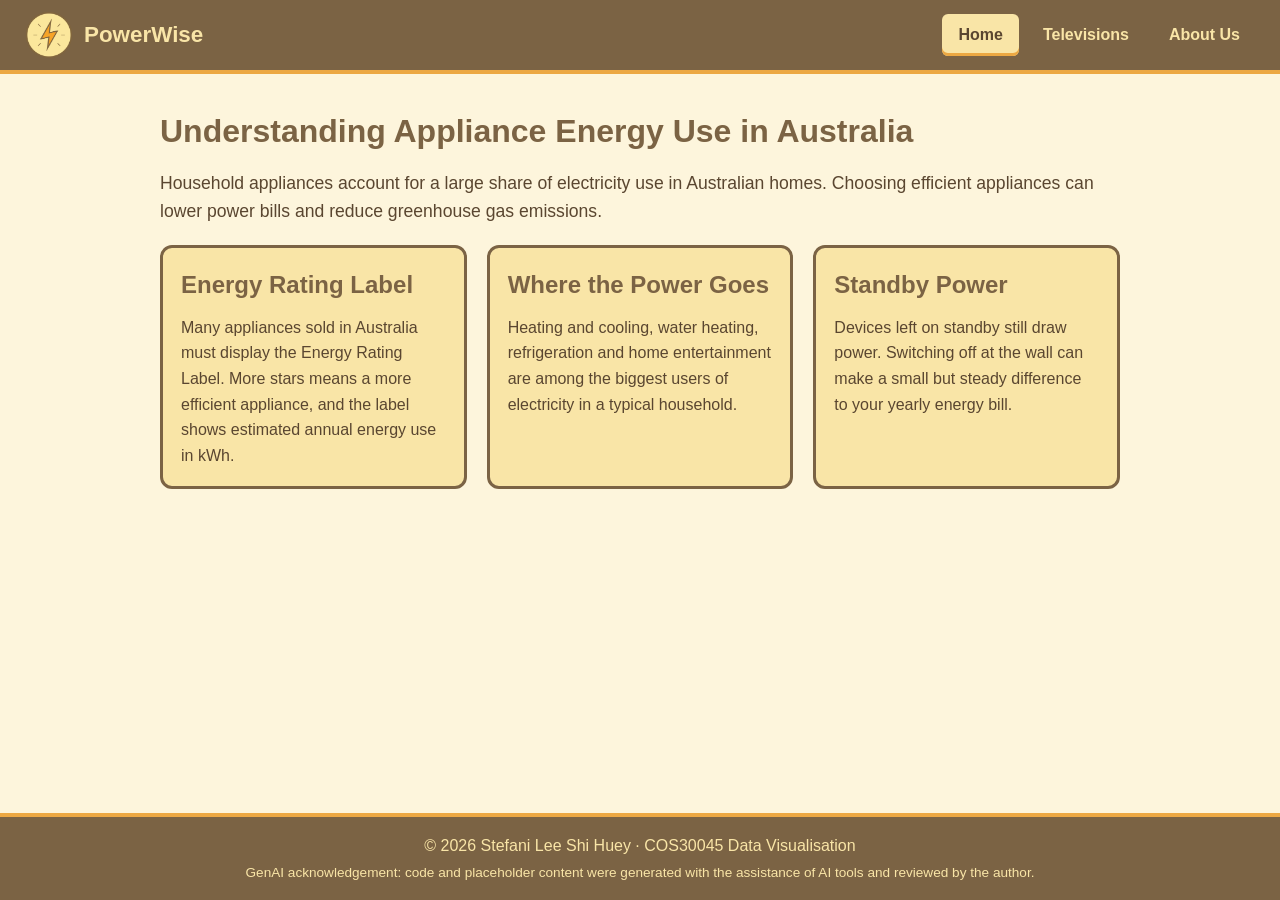
==== index.html @ 37250b26 "copy t01 to t04-2 copy the files from your old t01 project into this new T04-2 folder" ====
<!DOCTYPE html>
<html lang="en">
<head>
    <meta charset="UTF-8">
    <meta name="viewport" content="width=device-width, initial-scale=1.0">
    <title>PowerWise | Home</title>
    <link rel="icon" href="images/PowerIcon.png">
    <link rel="stylesheet" href="css/styles.css">
</head>
<body data-page="home">

    <!-- Navigation menu is added here by js/script.js -->
    <header id="site-header"></header>

    <main>
        <h1>Understanding Appliance Energy Use in Australia</h1>
        <p class="intro">
            Household appliances account for a large share of electricity use in Australian homes.
            Choosing efficient appliances can lower power bills and reduce greenhouse gas emissions.
        </p>

        <div class="cards">
            <article class="card">
                <h2>Energy Rating Label</h2>
                <p>
                    Many appliances sold in Australia must display the Energy Rating Label. More stars
                    means a more efficient appliance, and the label shows estimated annual energy use in kWh.
                </p>
            </article>
            <article class="card">
                <h2>Where the Power Goes</h2>
                <p>
                    Heating and cooling, water heating, refrigeration and home entertainment are
                    among the biggest users of electricity in a typical household.
                </p>
            </article>
            <article class="card">
                <h2>Standby Power</h2>
                <p>
                    Devices left on standby still draw power. Switching off at the wall can make a
                    small but steady difference to your yearly energy bill.
                </p>
            </article>
        </div>
    </main>

    <!-- Footer is added here by js/script.js -->
    <footer id="site-footer"></footer>

    <script src="js/script.js"></script>
</body>
</html>
---- css/styles.css ----
/* Colours taken from the PowerIcon logo */
:root {
    --cream: #f9e5a7;       /* logo background */
    --cream-light: #fdf5dc;
    --orange: #eca843;      /* lightning bolt */
    --orange-dark: #d18e2a;
    --brown: #7b6344;       /* outline */
    --brown-dark: #5a4630;
    --white: #ffffff;
}

* {
    box-sizing: border-box;
    margin: 0;
    padding: 0;
}

body {
    font-family: "Segoe UI", Arial, sans-serif;
    background-color: var(--cream-light);
    color: var(--brown-dark);
    line-height: 1.6;
    display: flex;
    flex-direction: column;
    min-height: 100vh;
}

/* ---------- Navigation ---------- */
.navbar {
    display: flex;
    align-items: center;
    justify-content: space-between;
    flex-wrap: wrap;
    gap: 10px;
    background-color: var(--brown);
    padding: 10px 24px;
    border-bottom: 4px solid var(--orange);
}

.logo {
    display: flex;
    align-items: center;
    gap: 10px;
    color: var(--cream);
    font-size: 1.4rem;
    font-weight: bold;
    text-decoration: none;
}

.logo img {
    width: 50px;
    height: 50px;
    transition: transform 0.3s;
}

.logo:hover img {
    transform: rotate(15deg) scale(1.1);
}

.nav-links {
    display: flex;
    gap: 8px;
    list-style: none;
}

.nav-links a {
    display: block;
    padding: 8px 16px;
    color: var(--cream);
    text-decoration: none;
    font-weight: 600;
    border-radius: 6px;
    transition: background-color 0.2s, color 0.2s;
}

/* Mouse-over feedback */
.nav-links a:hover {
    background-color: var(--orange);
    color: var(--brown-dark);
}

/* Current page feedback */
.nav-links a.active {
    background-color: var(--cream);
    color: var(--brown-dark);
    box-shadow: inset 0 -3px 0 var(--orange);
}

/* ---------- Pages ---------- */
main {
    flex: 1;
    width: 100%;
    max-width: 1000px;
    margin: 0 auto;
    padding: 32px 20px;
}

h1 {
    color: var(--brown);
    margin-bottom: 12px;
}

h2 {
    color: var(--brown);
    margin: 20px 0 10px;
}

.intro {
    font-size: 1.1rem;
    margin-bottom: 20px;
}

.cards {
    display: grid;
    grid-template-columns: repeat(auto-fit, minmax(250px, 1fr));
    gap: 20px;
}

.card {
    background-color: var(--cream);
    border: 3px solid var(--brown);
    border-radius: 12px;
    padding: 18px;
}

.card h2 {
    margin-top: 0;
}

/* ---------- Charts ---------- */
.chart {
    background-color: var(--white);
    border: 3px solid var(--brown);
    border-radius: 12px;
    padding: 18px;
    margin-bottom: 24px;
}

.chart h2 {
    margin-top: 0;
}

.chart img {
    width: 100%;        /* shrink wide KNIME charts to fit, including on phones */
    height: auto;
    display: block;
}

figcaption {
    font-style: italic;
    margin-top: 10px;
    padding-top: 10px;
    border-top: 2px solid var(--cream);
}

/* ---------- Chart view tabs ---------- */
.chart-tabs {
    display: flex;
    gap: 6px;
    border-bottom: 3px solid var(--brown);
    margin-bottom: 12px;
}

.tab {
    padding: 6px 14px;
    font: inherit;
    font-weight: 600;
    color: var(--brown-dark);
    background-color: var(--cream-light);
    border: 2px solid var(--brown);
    border-bottom: none;
    border-radius: 8px 8px 0 0;
    cursor: pointer;
    transition: background-color 0.2s;
}

/* Mouse-over feedback */
.tab:hover {
    background-color: var(--orange);
}

/* Currently selected view */
.tab.active {
    background-color: var(--brown);
    color: var(--cream);
}

/* Only the active view is shown
   (".chart .chart-view" is more specific than ".chart img", so it wins) */
.chart .chart-view {
    display: none;
}

.chart .chart-view.active {
    display: block;
}

/* ---------- Tooltips ---------- */
/* Any element with a data-tooltip="..." attribute shows that text on hover */
[data-tooltip] {
    position: relative;             /* tooltip is positioned relative to this element */
}

/* The tooltip box, built from the attribute text */
[data-tooltip]::after {
    content: attr(data-tooltip);
    position: absolute;
    top: calc(100% + 10px);         /* just below the element */
    left: 50%;
    transform: translateX(-50%);    /* centre it horizontally */
    padding: 6px 10px;
    background-color: var(--brown-dark);
    color: var(--cream);
    font-size: 0.85rem;
    font-weight: normal;
    white-space: nowrap;
    border-radius: 6px;
    box-shadow: 0 2px 6px rgba(0, 0, 0, 0.25);
    z-index: 10;
    pointer-events: none;           /* the mouse passes through it */
    opacity: 0;
    visibility: hidden;
    transition: opacity 0.2s;
}

/* The small arrow pointing up at the element */
[data-tooltip]::before {
    content: "";
    position: absolute;
    top: calc(100% + 4px);
    left: 50%;
    transform: translateX(-50%);
    border: 6px solid transparent;
    border-top: none;
    border-bottom-color: var(--brown-dark);
    z-index: 10;
    opacity: 0;
    visibility: hidden;
    transition: opacity 0.2s;
}

/* Show on mouse over (and keyboard focus) */
[data-tooltip]:hover::after,
[data-tooltip]:hover::before,
[data-tooltip]:focus-visible::after,
[data-tooltip]:focus-visible::before {
    opacity: 1;
    visibility: visible;
}

/* Keep edge tooltips inside the screen */
.logo[data-tooltip]::after {
    left: 0;
    transform: none;
}

.logo[data-tooltip]::before {
    left: 25px;                     /* point at the centre of the 50px logo */
}

.nav-links li:last-child a[data-tooltip]::after {
    left: auto;
    right: 0;
    transform: none;
}

/* ---------- Footer ---------- */
footer {
    background-color: var(--brown);
    color: var(--cream);
    text-align: center;
    padding: 16px;
    border-top: 4px solid var(--orange);
}

footer .genai {
    font-size: 0.85rem;
    margin-top: 4px;
}
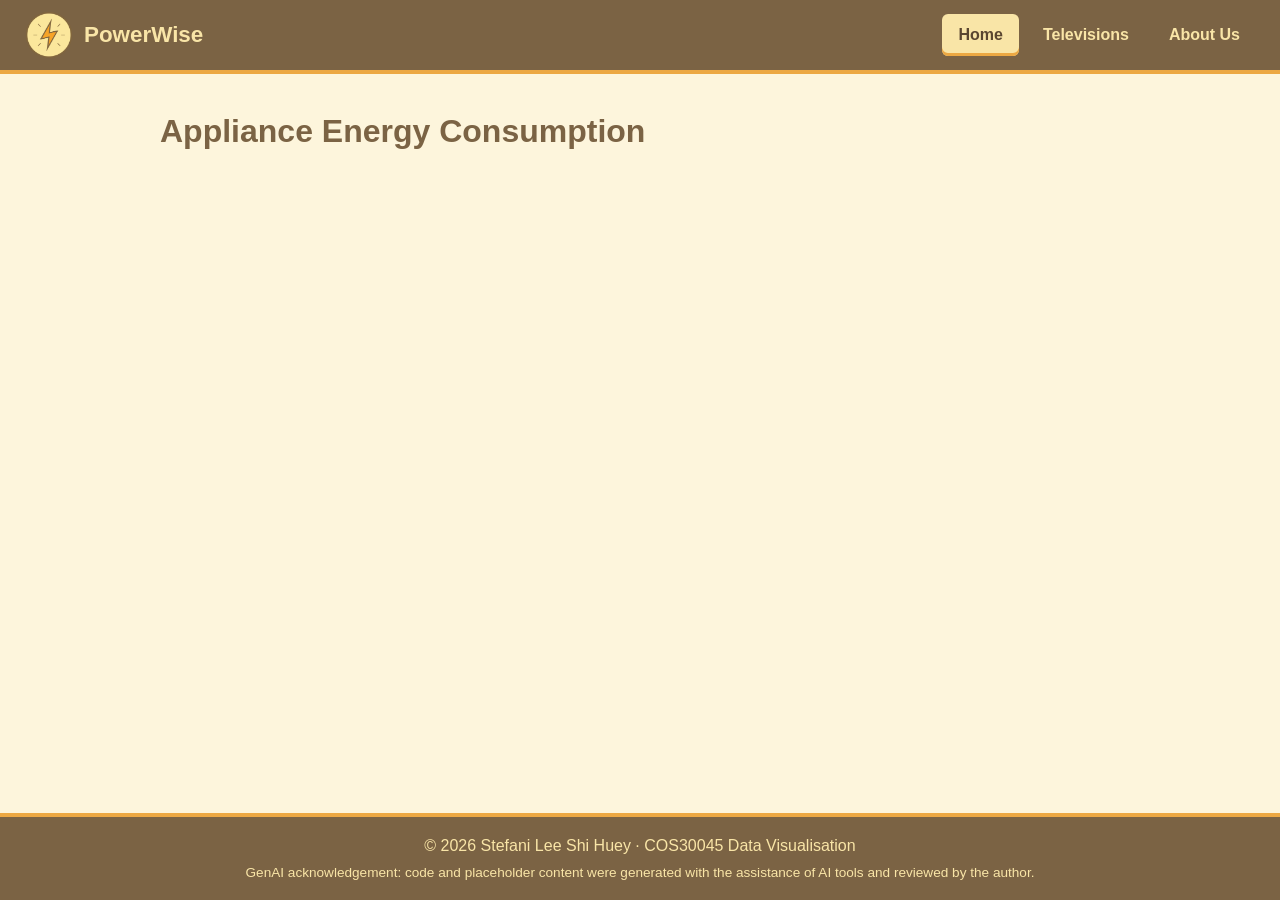
==== commit 720046b7: "feat: reset body; add h1/div/svg; link D3 and energy-d3.js; D3 — style h1, append paragraph, add SVG" ====
--- a/index.html
+++ b/index.html
@@ -12,41 +12,20 @@
     <!-- Navigation menu is added here by js/script.js -->
     <header id="site-header"></header>
 
+    <!-- Exactly one h1, one div and one svg for D3 to work with -->
     <main>
-        <h1>Understanding Appliance Energy Use in Australia</h1>
-        <p class="intro">
-            Household appliances account for a large share of electricity use in Australian homes.
-            Choosing efficient appliances can lower power bills and reduce greenhouse gas emissions.
-        </p>
-
-        <div class="cards">
-            <article class="card">
-                <h2>Energy Rating Label</h2>
-                <p>
-                    Many appliances sold in Australia must display the Energy Rating Label. More stars
-                    means a more efficient appliance, and the label shows estimated annual energy use in kWh.
-                </p>
-            </article>
-            <article class="card">
-                <h2>Where the Power Goes</h2>
-                <p>
-                    Heating and cooling, water heating, refrigeration and home entertainment are
-                    among the biggest users of electricity in a typical household.
-                </p>
-            </article>
-            <article class="card">
-                <h2>Standby Power</h2>
-                <p>
-                    Devices left on standby still draw power. Switching off at the wall can make a
-                    small but steady difference to your yearly energy bill.
-                </p>
-            </article>
-        </div>
+        <h1>Appliance Energy Consumption</h1>
+        <div id="content"></div>
+        <!-- Give the SVG a size so shapes can be seen -->
+        <svg width="300" height="150"></svg>
     </main>
 
     <!-- Footer is added here by js/script.js -->
     <footer id="site-footer"></footer>
 
     <script src="js/script.js"></script>
+    <!-- Load D3 first, then your D3 code file -->
+    <script src="https://d3js.org/d3.v7.min.js"></script>
+    <script src="js/energy-d3.js"></script>
 </body>
 </html>
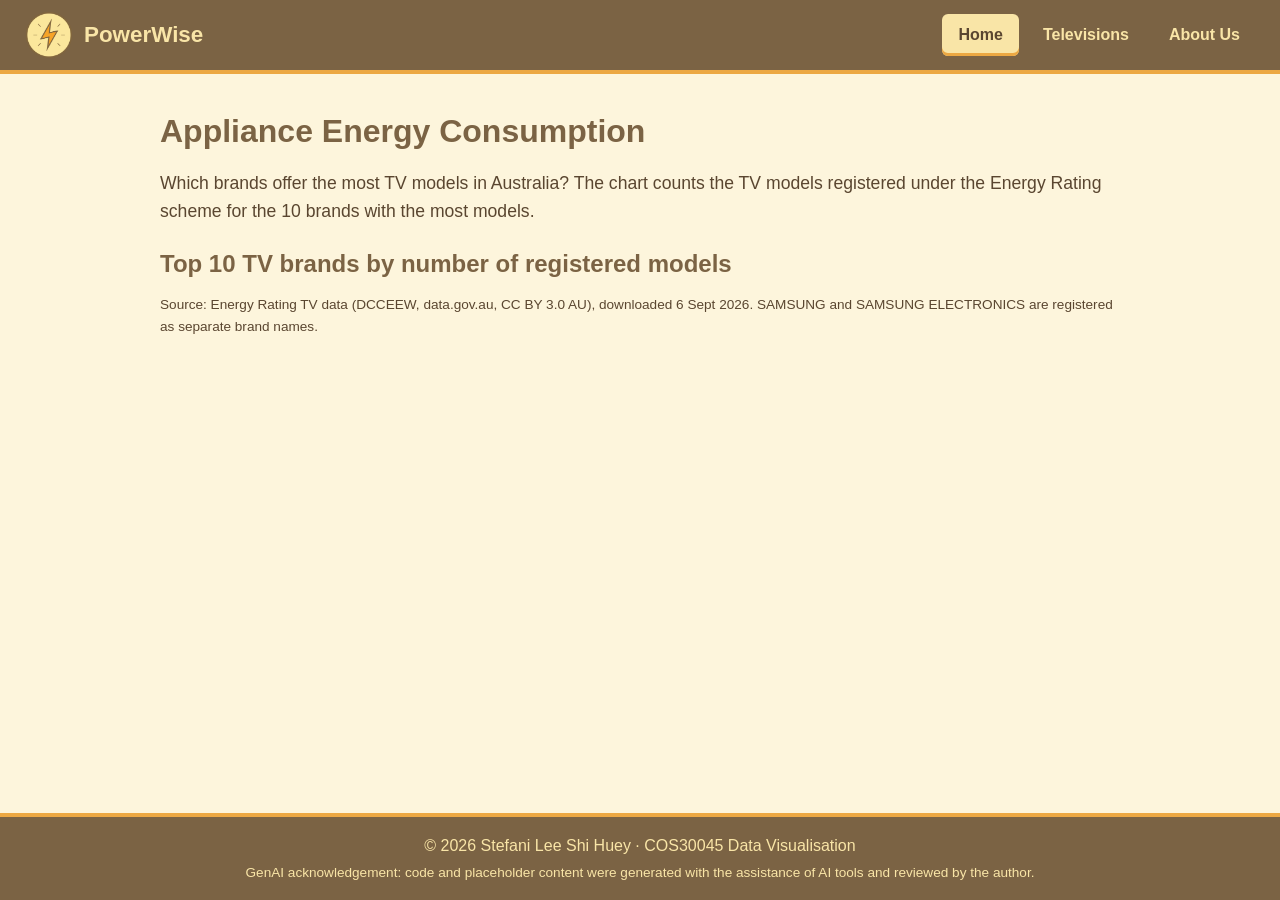
==== commit 4412267f: "style: tidy home page for submission; add chart title, intro and source; use site colours" ====
--- a/index.html
+++ b/index.html
@@ -12,20 +12,36 @@
     <!-- Navigation menu is added here by js/script.js -->
     <header id="site-header"></header>
 
-    <!-- Exactly one h1, one div and one svg for D3 to work with -->
     <main>
         <h1>Appliance Energy Consumption</h1>
-        <div id="content"></div>
-        <!-- Give the SVG a size so shapes can be seen -->
-        <svg width="300" height="150"></svg>
+        <p class="intro">
+            Which brands offer the most TV models in Australia? The chart counts the TV models
+            registered under the Energy Rating scheme for the 10 brands with the most models.
+        </p>
+
+        <!-- T04 bar chart: D3 draws the SVG inside this container (js/t04-5-bars.js) -->
+        <section class="chart-block">
+            <h2>Top 10 TV brands by number of registered models</h2>
+            <div class="responsive-svg-container"></div>
+            <p class="chart-source">
+                Source: Energy Rating TV data (DCCEEW, data.gov.au, CC BY 3.0 AU), downloaded 6 Sept 2026.
+                SAMSUNG and SAMSUNG ELECTRONICS are registered as separate brand names.
+            </p>
+        </section>
     </main>
 
     <!-- Footer is added here by js/script.js -->
     <footer id="site-footer"></footer>
 
     <script src="js/script.js"></script>
-    <!-- Load D3 first, then your D3 code file -->
+    <!-- D3 library -->
     <script src="https://d3js.org/d3.v7.min.js"></script>
-    <script src="js/energy-d3.js"></script>
+    <!-- T04-4 loader: loads the CSV, then calls createBarChart -->
+    <script src="js/t04-4-load.js"></script>
+    <!-- NEW: T04-5 defines createBarChart -->
+    <script src="js/t04-5-bars.js"></script>
+    <!-- Old js files (disabled) -->
+    <!-- <script src="js/energy-d3.js"></script> -->
+    <!-- <script src="js/t04-3-bars.js"></script> -->
 </body>
 </html>
--- a/css/styles.css
+++ b/css/styles.css
@@ -108,6 +108,40 @@
 .intro {
     font-size: 1.1rem;
     margin-bottom: 20px;
+}
+
+/* T04-3: SVG container that resizes with the window */
+.responsive-svg-container {
+    margin: 0 auto;     /* center */
+    width: 100%;        /* fill parent width */
+    max-width: 1200px;  /* cap max width */
+}
+
+/* T04-7: the chart SVG has a fixed width/height, so let it shrink on narrow screens (keeps its shape) */
+.responsive-svg-container svg {
+    max-width: 100%;
+    height: auto;
+    background-color: var(--white);
+    border: 1px solid var(--cream);
+    border-radius: 8px;
+}
+
+/* Bar chart colours from the logo palette (bars and labels are drawn by D3) */
+.responsive-svg-container .bar {
+    fill: var(--brown);
+}
+
+.responsive-svg-container text {
+    fill: var(--brown-dark);
+}
+
+.chart-block h2 {
+    margin-top: 0;
+}
+
+.chart-source {
+    font-size: 0.85rem;
+    margin-top: 8px;
 }
 
 .cards {
